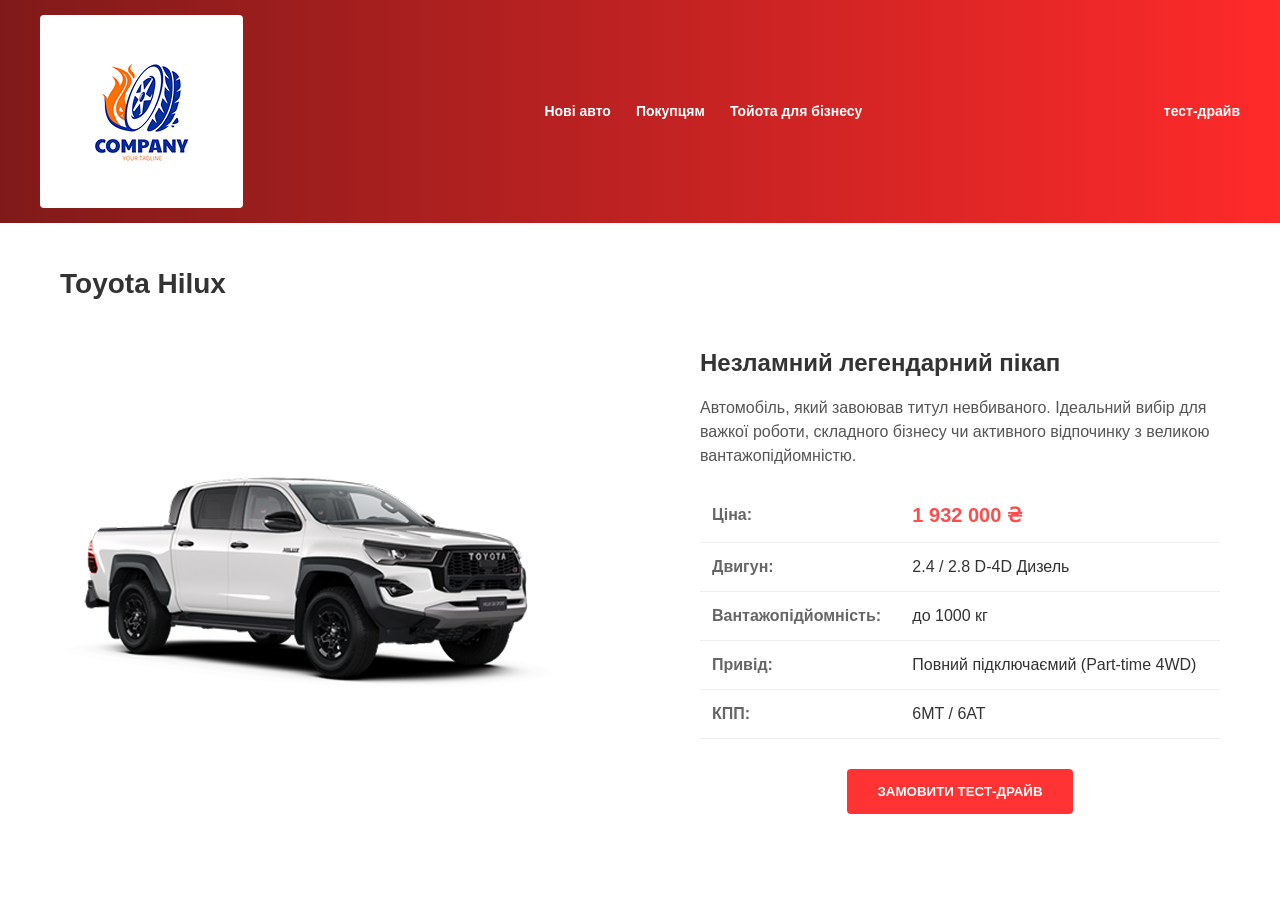
==== car-hilux.html @ bba0bff3 "Add files via upload" ====
<!DOCTYPE html>
<html lang="uk">
<head>
    <meta charset="UTF-8">
    <meta name="viewport" content="width=device-width, initial-scale=1.0">
    <title>Toyota Hilux — Деталі моделі</title>
    <link rel="stylesheet" href="style.css">
    <style>
        .car-details { display: flex; flex-direction: column; gap: 40px; margin-top: 20px; }
        .car-hero-img { width: 100%; max-width: 600px; margin: 0 auto; }
        .specs-table { width: 100%; border-collapse: collapse; margin-top: 20px; }
        .specs-table td { padding: 12px; border-bottom: 1px solid #eeeeee; }
        .specs-table td:first-child { font-weight: bold; color: #666; }
        .action-block { text-align: center; margin-top: 30px; }
        .btn-order { background-color: #ff3333; color: white; padding: 15px 30px; border: none; font-weight: bold; border-radius: 4px; cursor: pointer; text-transform: uppercase; }
        @media (min-width: 768px) { .car-details { flex-direction: row; align-items: center; } }
    </style>
</head>
<body>

    <header class="main-header">
        <div class="header-container">
            <div class="logo"><div class="logo-placeholder"><a href="index.html"><img src="assets/logo.png" alt="Toyota"></a></div></div>
            <nav class="nav-menu">
                <a href="index.html">Нові авто</a>
                <a href="buyers.html">Покупцям</a>
                <a href="business.html">Тойота для бізнесу</a>
            </nav>
           <div class="header-action">
                <a href="test-drive.html" class="btn-sale">тест-драйв</a>
            </div>
    </header>

    <main class="content-container">
        <h1 class="main-title" style="text-align: left; font-style: normal; color: #333;">Toyota Hilux</h1>
        <div class="car-details">
            <div class="car-hero-img"><img src="assets/card4.png" alt="Toyota Hilux"></div>
            <div style="flex: 1;">
                <h2>Незламний легендарний пікап</h2>
                <p style="margin: 15px 0; color: #555;">Автомобіль, який завоював титул невбиваного. Ідеальний вибір для важкої роботи, складного бізнесу чи активного відпочинку з великою вантажопідйомністю.</p>
                <table class="specs-table">
                    <tr><td>Ціна:</td><td style="color: #ff4d4d; font-weight: bold; font-size: 20px;">1 932 000 ₴</td></tr>
                    <tr><td>Двигун:</td><td>2.4 / 2.8 D-4D Дизель</td></tr>
                    <tr><td>Вантажопідйомність:</td><td>до 1000 кг</td></tr>
                    <tr><td>Привід:</td><td>Повний підключаємий (Part-time 4WD)</td></tr>
                    <tr><td>КПП:</td><td>6MT / 6AT</td></tr>
                </table>
                <div class="action-block"><button class="btn-order">Замовити тест-драйв</button></div>
            </div>
        </div>
    </main>

</body>
</html>
---- style.css ----
* {
    margin: 0;
    padding: 0;
    box-sizing: border-box;
}

body {
    font-family: 'Segoe UI', Tahoma, Geneva, Verdana, sans-serif;
    background-color: #ffffff;
    color: #333333;
    line-height: 1.5;
}

a {
    text-decoration: none;
    color: inherit;
}

ul {
    list-style: none;
}

img {
    max-width: 100%;
    height: auto;
    display: block;
}

/* ШАПКА САЙТУ */
.main-header {
    background: linear-gradient(to right, #801a1a, #ff2a2a);
    padding: 10px 20px;
    color: #ffffff;
}

.header-container {
    max-width: 1200px;
    margin: 0 auto;
    display: flex;
    justify-content: space-between;
    align-items: center;
    flex-wrap: wrap;
    gap: 15px;
}

.logo-placeholder {
    background-color: #ffffff;
    color: #111;
    padding: 15px 20px;
    font-weight: bold;
    font-size: 14px;
    border-radius: 4px;
}

.nav-menu {
    display: flex;
    gap: 25px;
}

.nav-menu a {
    font-size: 14px;
    font-weight: 600;
    transition: opacity 0.2s;
}

.nav-menu a:hover {
    opacity: 0.8;
}

.btn-sale {
    font-size: 14px;
    font-weight: bold;
    text-transform: lowercase;
    display: block;
    text-align: right;
    max-width: 100px;
    line-height: 1.2;
}

/* ГОЛОВНИЙ КОНТЕНТ */
.content-container {
    max-width: 1200px;
    margin: 40px auto;
    padding: 0 20px;
}

.main-title {
    text-align: center;
    color: #ff3333;
    font-style: italic;
    font-size: 28px;
    margin-bottom: 40px;
    font-weight: 700;
}

/* СІТКА КАРТОК (Мобільні спочатку: 1 стовпчик) */
.cars-grid {
    display: grid;
    grid-template-columns: 1fr;
    gap: 30px;
}

/* СТИЛІ КАРТКИ */
.car-card {
    border: 1px solid #c0c4ff;
    border-radius: 8px;
    padding: 20px;
    display: flex;
    flex-direction: column;
    align-items: center;
    background-color: #ffffff;
    transition: transform 0.2s, box-shadow 0.2s;
}

.car-card:hover {
    transform: translateY(-2px);
    box-shadow: 0 4px 12px rgba(192, 196, 255, 0.3);
}

.car-image {
    width: 100%;
    height: 160px;
    display: flex;
    justify-content: center;
    align-items: center;
    margin-bottom: 20px;
}

.car-image img {
    max-height: 100%;
    object-fit: contain;
}

.car-name {
    color: #4141d6;
    font-size: 18px;
    font-weight: 600;
    margin-bottom: 15px;
    text-align: center;
}

.car-footer {
    width: 100%;
    display: flex;
    justify-content: center;
    align-items: center;
    gap: 15px;
    position: relative;
}

.car-price {
    color: #ff4d4d;
    font-size: 18px;
    font-weight: bold;
}

/* Кнопка кошика з макету */
.btn-cart {
    width: 35px;
    height: 35px;
    border: 1px solid #a0a5ff;
    border-radius: 50%;
    background-color: transparent;
    cursor: pointer;
    background-image: url('data:image/svg+xml;utf8,<svg xmlns="http://www.w3.org/2000/svg" viewBox="0 0 24 24" fill="none" stroke="%234141d6" stroke-width="2"><circle cx="9" cy="21" r="1"/><circle cx="20" cy="21" r="1"/><path d="M1 1h4l2.68 13.39a2 2 0 0 0 2 1.61h9.72a2 2 0 0 0 2-1.61L23 6H6"/></svg>');
    background-size: 18px;
    background-repeat: no-repeat;
    background-position: center;
    transition: background-color 0.2s;
}

.btn-cart:hover {
    background-color: #f0f2ff;
}

/* ФУТЕР САЙТУ */
.main-footer {
    max-width: 1200px;
    margin: 60px auto 20px auto;
    padding: 0 20px;
    border-top: 1px solid #eeeeee;
    padding-top: 40px;
}

.footer-links-container {
    display: flex;
    flex-direction: column;
    gap: 30px;
    margin-bottom: 40px;
}

.footer-column h4 {
    font-size: 16px;
    color: #333333;
    margin-bottom: 12px;
    font-weight: 600;
}

.footer-column ul li a {
    font-size: 14px;
    color: #666666;
    transition: color 0.2s;
}

.footer-column ul li a:hover {
    color: #ff3333;
}

.footer-bottom {
    display: flex;
    flex-direction: column;
    align-items: center;
    gap: 20px;
    padding-bottom: 20px;
}

.logo-placeholder.small {
    padding: 10px 15px;
    font-size: 11px;
    border: 1px solid #ccc;
    background-color: #f9f9f9;
}

.social-icons {
    display: flex;
    gap: 15px;
}

.social-icon {
    width: 32px;
    height: 32px;
    border-radius: 50%;
    background-color: #f0f0f0;
    display: flex;
    justify-content: center;
    align-items: center;
    font-size: 12px;
    font-weight: bold;
    color: #555;
}

.copyright {
    text-align: center;
    font-size: 13px;
    color: #777777;
    margin-top: 20px;
}

/* АДАПТИВНІ МЕДІА-ЗАПИТИ (MEDIA QUERIES) */

/* Планшети (від 600px): 2 стовпчики карток, горизонтальні посилання внизу */
@media (min-width: 600px) {
    .cars-grid {
        grid-template-columns: repeat(2, 1fr);
    }

    .footer-links-container {
        flex-direction: row;
        justify-content: space-between;
    }
    
    .footer-bottom {
        flex-direction: row;
        justify-content: space-between;
    }
}

/* Десктопи (від 900px): 3 стовпчики карток, як на оригінальному макеті */
@media (min-width: 900px) {
    .cars-grid {
        grid-template-columns: repeat(3, 1fr);
    }
    
    .main-header {
        padding: 15px 40px;
    }
    
    .header-container {
        flex-wrap: nowrap;
    }
}
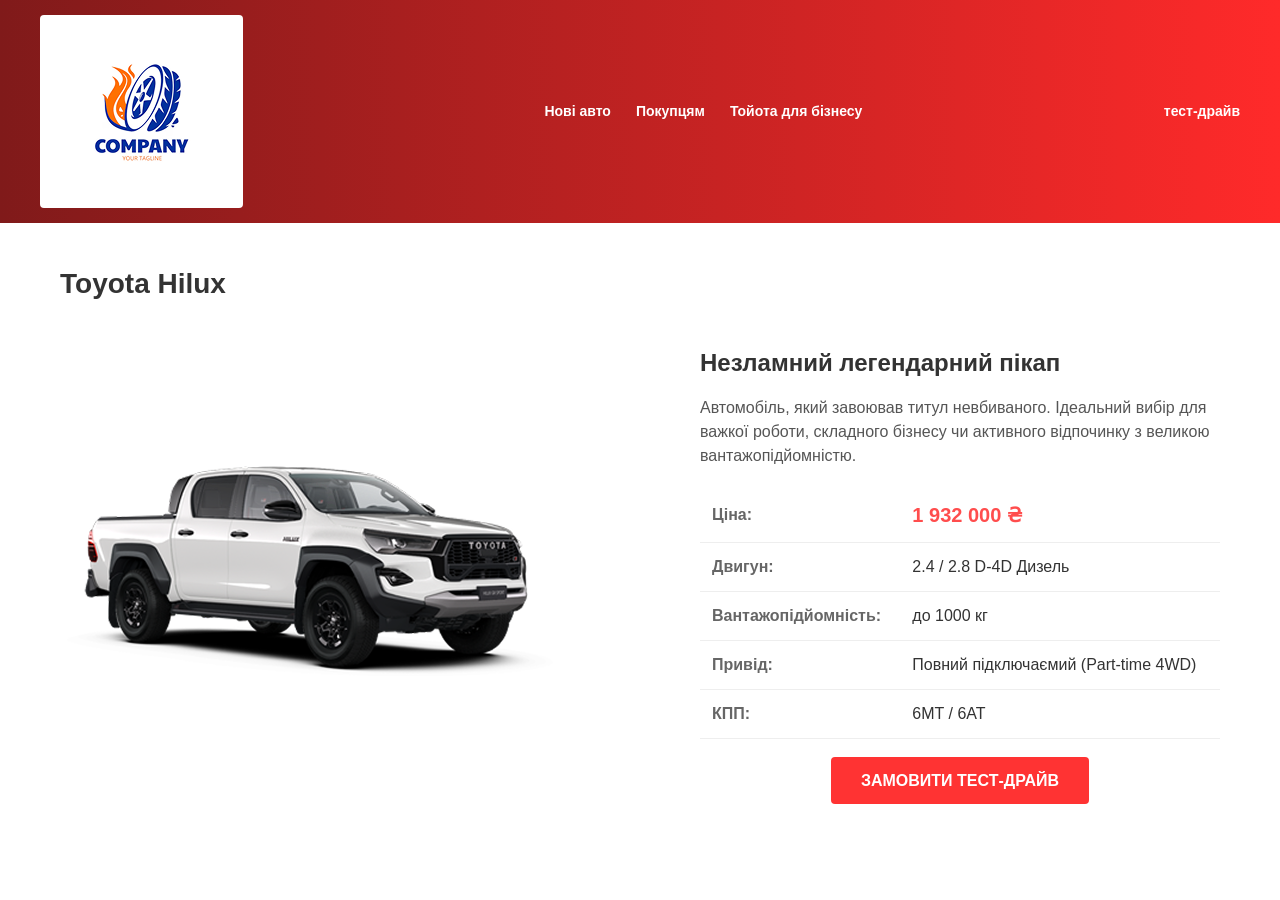
==== commit bfa646b4: "Update car-hilux.html" ====
--- a/car-hilux.html
+++ b/car-hilux.html
@@ -45,10 +45,10 @@
                     <tr><td>Привід:</td><td>Повний підключаємий (Part-time 4WD)</td></tr>
                     <tr><td>КПП:</td><td>6MT / 6AT</td></tr>
                 </table>
-                <div class="action-block"><button class="btn-order">Замовити тест-драйв</button></div>
+                <div class="action-block"><a href="test-drive.html" class="btn-order">Замовити тест-драйв</a></div>
             </div>
         </div>
     </main>
 
 </body>
-</html>+</html>
